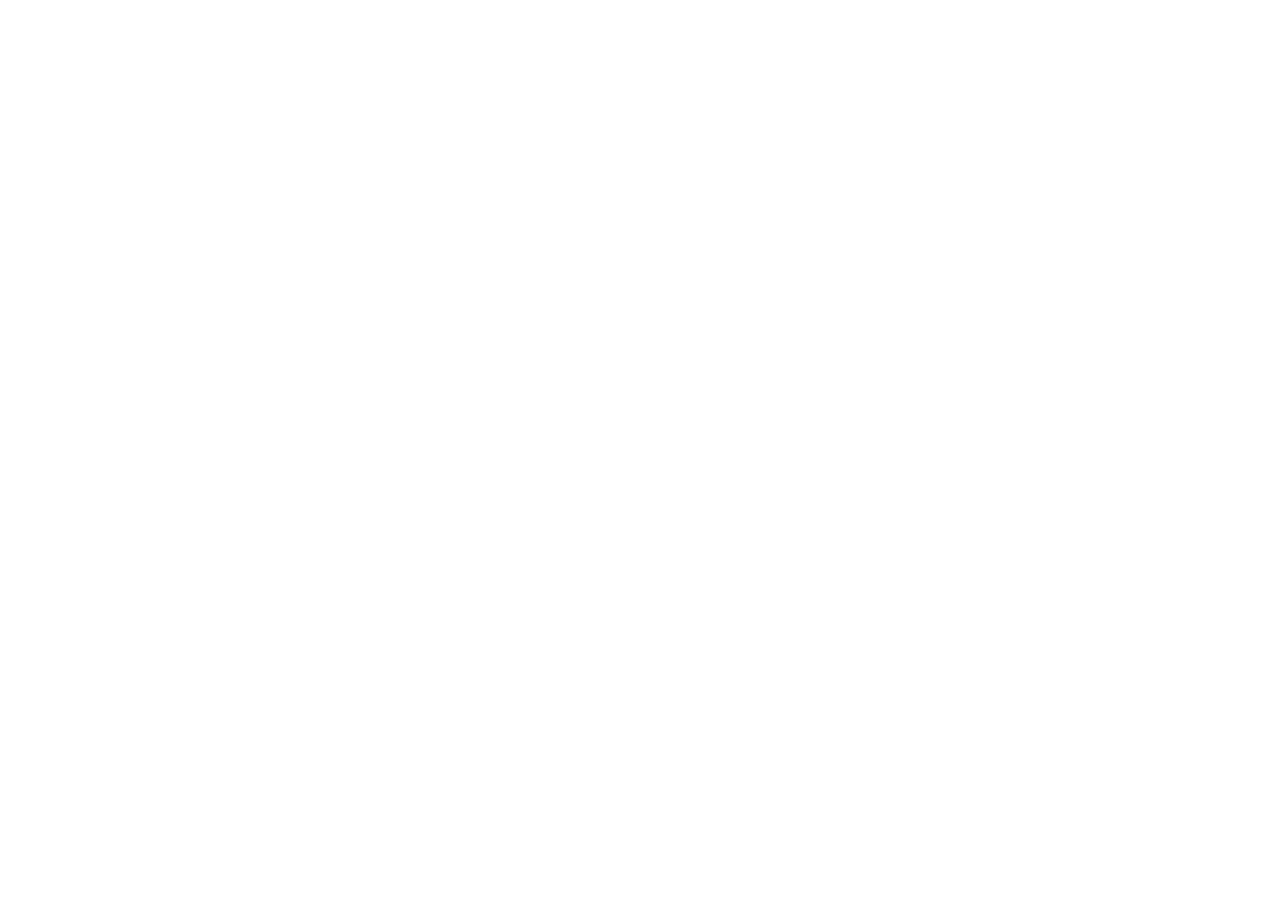
==== index.html @ 307e4140 "Add files via upload" ====
<!doctype html>
<html lang="zh-CN">
  <head>
    <meta charset="UTF-8" />
    <meta name="viewport" content="width=device-width, initial-scale=1.0" />
    <title>coder-app-name</title>
    <link rel="stylesheet" href="style.css">
    <link
      href="https://cdnjs.cloudflare.com/ajax/libs/font-awesome/6.4.0/css/all.min.css"
    />
    <style>
      /* 内联样式确保主题色立即生效，避免闪烁 */
      html,
      body {
        margin: 0;
        padding: 0;
        width: 100%;
        height: 100%;
      }
      html.light,
      html.light body {
        background-color: #ffffff !important;
        color: #000000;
      }
      html.dark,
      html.dark body {
        background-color: #1a1a1a !important;
        color: #ffffff;
      }
    </style>
    <script>
    
      (function () {
        const isInIframe = window.self !== window.top;

        function applyThemeToDOM(theme) {
          document.documentElement.classList.remove("light", "dark");
          document.documentElement.classList.add(theme);
          document.documentElement.setAttribute("data-theme", theme);
        }

        if (isInIframe) {
          // 监听父窗口主动推送的主题消息
          window.addEventListener("message", function (event) {
            if (event.data && typeof event.data.theme === "string") {
              const theme = event.data.theme;
              if (theme === "light" || theme === "dark") {
                applyThemeToDOM(theme);
              }
            }
          });
        } else {
          // 非 iframe 环境，使用默认 light 主题
          applyThemeToDOM("light");
        }
      })();
    </script>
      <script>
      (function () {
        if (window.self === window.top) return;
        var reported = {};
        window.addEventListener("error", function (event) {
          // 资源加载失败的 error 事件没有 message，此处仅上报 JS 运行时错误
          if (!event || !event.message) return;
          var key =
            event.message + "|" + (event.filename || "") + "|" + (event.lineno || 0);
          if (reported[key]) return; // 相同错误只上报一次，避免渲染循环刷屏
          reported[key] = true;
          try {
            window.parent.postMessage(
              {
                type: "sandbox-runtime-error",
                payload: {
                  message: String(event.message).slice(0, 500),
                  filename: event.filename || "",
                  lineno: event.lineno || 0,
                  colno: event.colno || 0,
                  stack:
                    event.error && event.error.stack
                      ? String(event.error.stack).slice(0, 2000)
                      : ""
                }
              },
              "*"
            );
          } catch (e) {
            /* 上报失败不影响页面运行 */
          }
        });
      })();
    </script>
  </head>
  <body>
    <div id="root"></div>
    <script type="module" src="/src/main.jsx"></script>
    <script src="java.js"></script>
  </body>
</html>
---- style.css ----
@import "tailwindcss";


+++ src/index.css (修改后)
@import "tailwindcss";

@layer base {
  :root {
    --color-primary: #1b5e20;
    --color-primary-light: #4caf50;
    --color-gold: #d4a843;
    --color-gold-light: #f0d78c;
  }
}

@layer components {
  .progress-ring-circle {
    transition: stroke-dashoffset 0.35s;
    transform: rotate(-90deg);
    transform-origin: 50% 50%;
  }

  .counter-btn {
    @apply relative overflow-hidden;
  }

  .counter-btn::after {
    content: '';
    @apply absolute inset-0 bg-white opacity-0 transition-opacity duration-200;
  }

  .counter-btn:active::after {
    @apply opacity-20;
  }

  .fade-in {
    animation: fadeIn 0.3s ease-in-out;
  }

  .slide-up {
    animation: slideUp 0.4s ease-out;
  }

  .pulse-glow {
    animation: pulseGlow 2s ease-in-out infinite;
  }

  .breathe {
    animation: breathe 4s ease-in-out infinite;
  }
}

@keyframes fadeIn {
  from { opacity: 0; }
  to { opacity: 1; }
}

@keyframes slideUp {
  from { opacity: 0; transform: translateY(20px); }
  to { opacity: 1; transform: translateY(0); }
}

@keyframes pulseGlow {
  0%, 100% { box-shadow: 0 0 20px rgba(76, 175, 80, 0.3); }
  50% { box-shadow: 0 0 40px rgba(76, 175, 80, 0.6); }
}

@keyframes breathe {
  0%, 100% { opacity: 0.4; transform: scale(1); }
  50% { opacity: 0.8; transform: scale(1.05); }
}

/* Custom scrollbar */
::-webkit-scrollbar {
  width: 6px;
}

::-webkit-scrollbar-track {
  background: transparent;
}

::-webkit-scrollbar-thumb {
  background: #4caf50;
  border-radius: 3px;
}

/* Smooth scroll */
html {
  scroll-behavior: smooth;
}

body {
  font-family: 'Segoe UI', Tahoma, Geneva, Verdana, sans-serif;
}
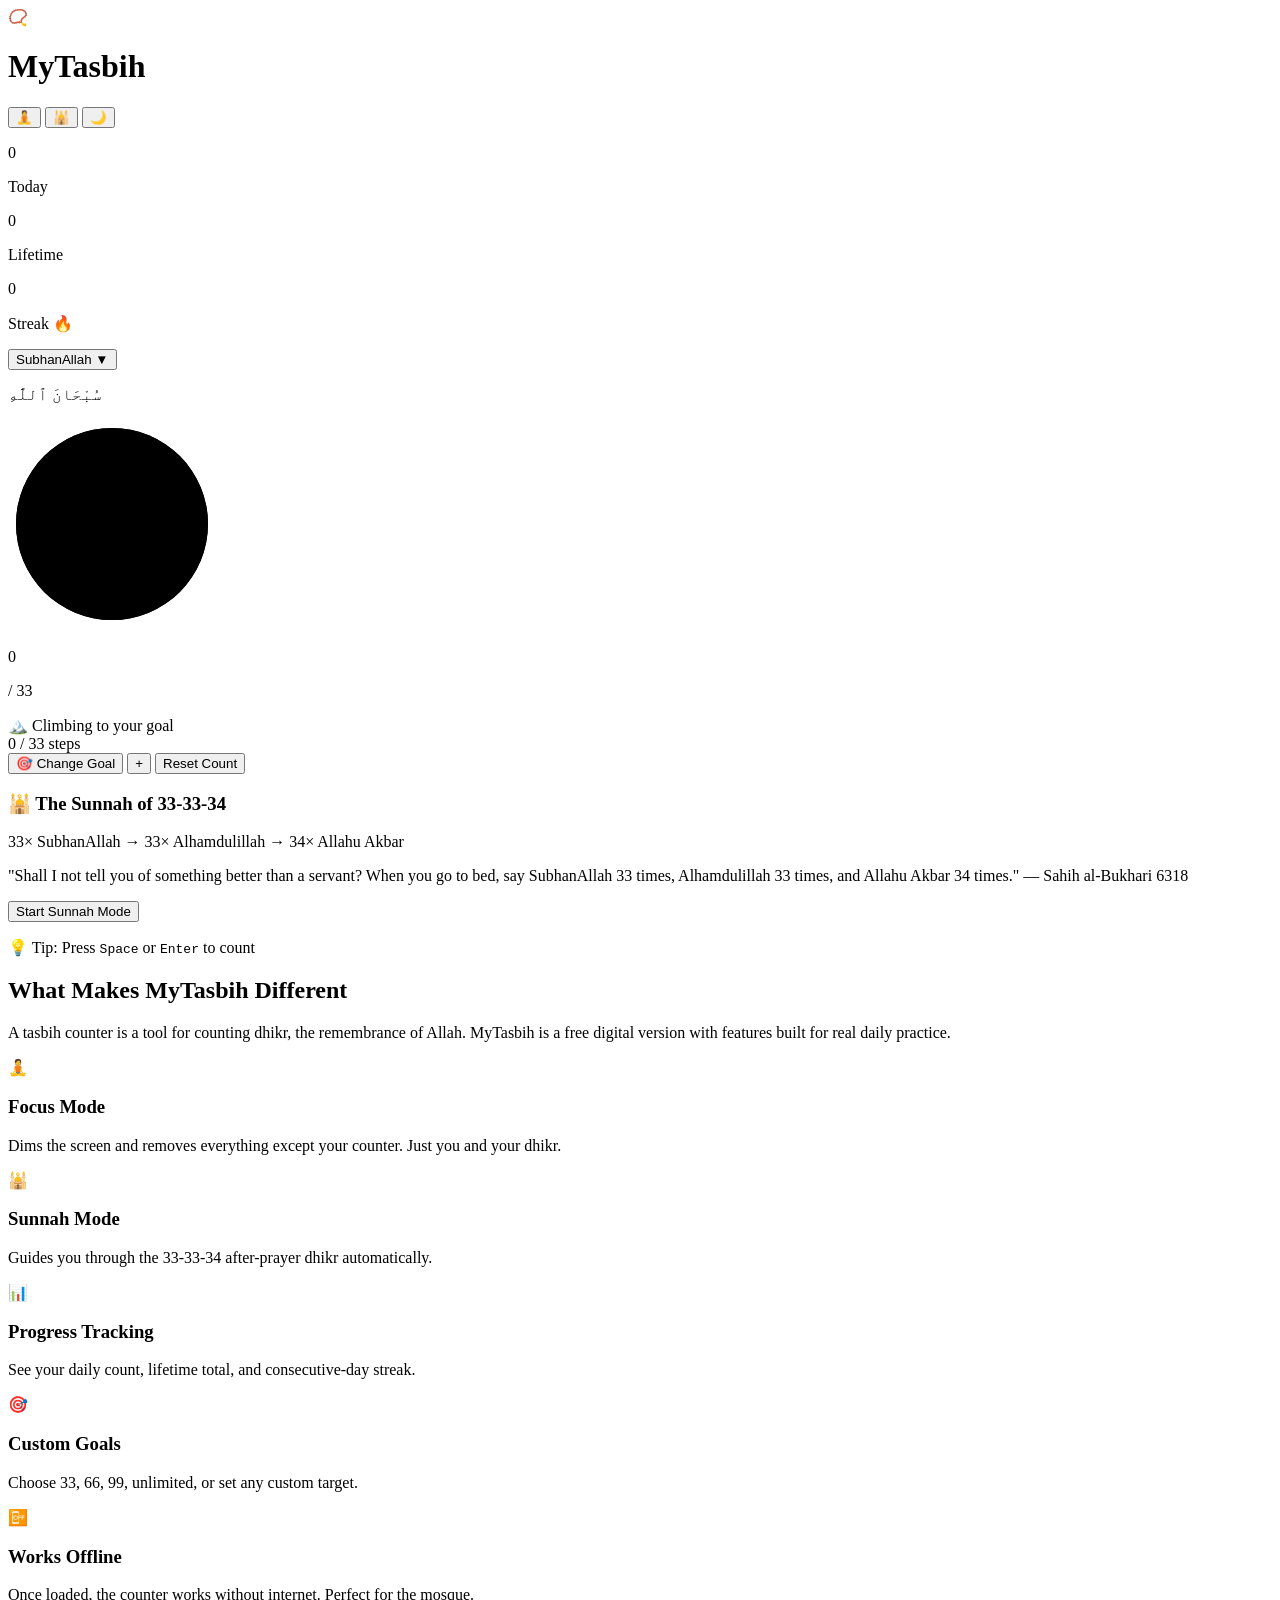
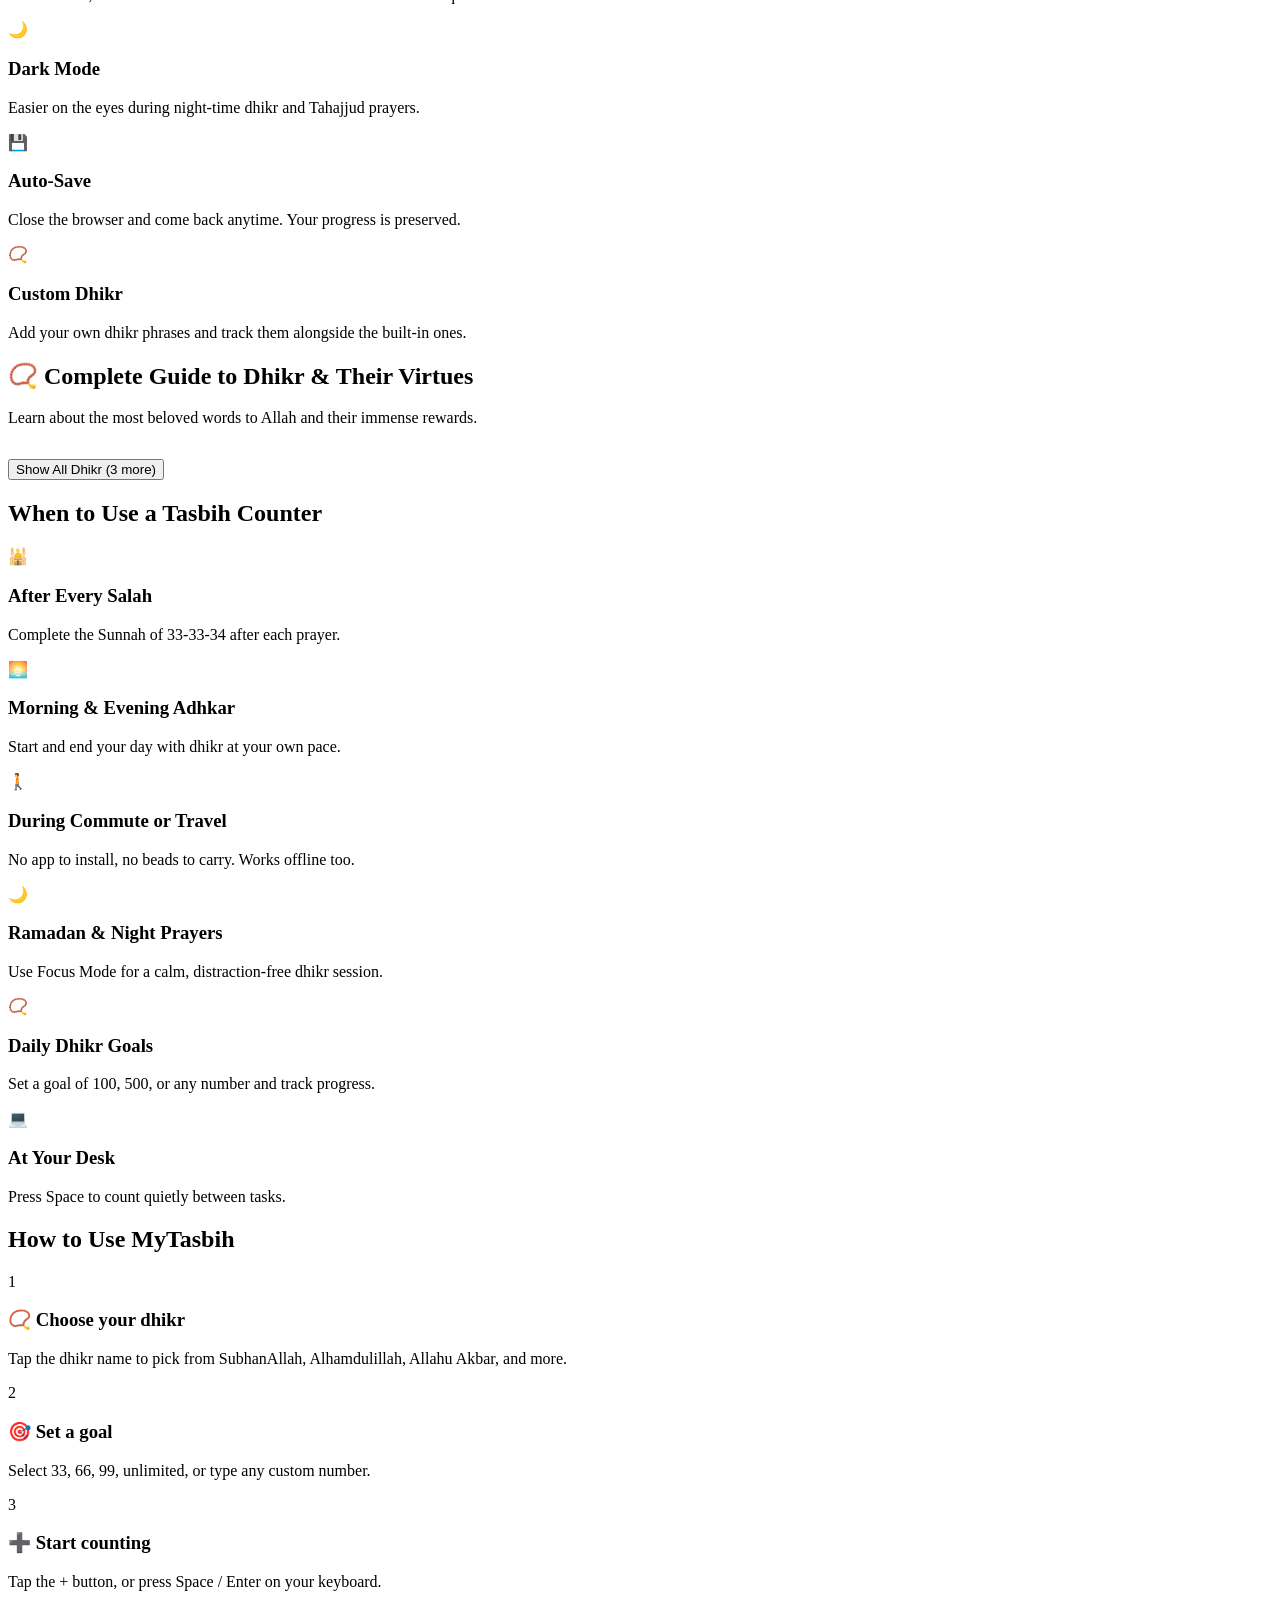
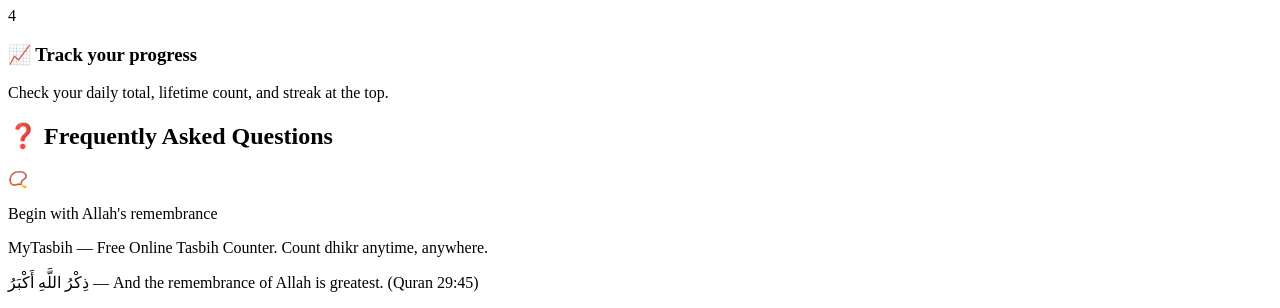
==== commit 9d079916: "Update index.html" ====
--- a/index.html
+++ b/index.html
@@ -1,98 +1,367 @@
-<!doctype html>
-<html lang="zh-CN">
-  <head>
-    <meta charset="UTF-8" />
-    <meta name="viewport" content="width=device-width, initial-scale=1.0" />
-    <title>coder-app-name</title>
-    <link rel="stylesheet" href="style.css">
-    <link
-      href="https://cdnjs.cloudflare.com/ajax/libs/font-awesome/6.4.0/css/all.min.css"
-    />
-    <style>
-      /* 内联样式确保主题色立即生效，避免闪烁 */
-      html,
-      body {
-        margin: 0;
-        padding: 0;
-        width: 100%;
-        height: 100%;
-      }
-      html.light,
-      html.light body {
-        background-color: #ffffff !important;
-        color: #000000;
-      }
-      html.dark,
-      html.dark body {
-        background-color: #1a1a1a !important;
-        color: #ffffff;
-      }
-    </style>
-    <script>
-    
-      (function () {
-        const isInIframe = window.self !== window.top;
-
-        function applyThemeToDOM(theme) {
-          document.documentElement.classList.remove("light", "dark");
-          document.documentElement.classList.add(theme);
-          document.documentElement.setAttribute("data-theme", theme);
-        }
-
-        if (isInIframe) {
-          // 监听父窗口主动推送的主题消息
-          window.addEventListener("message", function (event) {
-            if (event.data && typeof event.data.theme === "string") {
-              const theme = event.data.theme;
-              if (theme === "light" || theme === "dark") {
-                applyThemeToDOM(theme);
-              }
-            }
-          });
-        } else {
-          // 非 iframe 环境，使用默认 light 主题
-          applyThemeToDOM("light");
-        }
-      })();
-    </script>
-      <script>
-      (function () {
-        if (window.self === window.top) return;
-        var reported = {};
-        window.addEventListener("error", function (event) {
-          // 资源加载失败的 error 事件没有 message，此处仅上报 JS 运行时错误
-          if (!event || !event.message) return;
-          var key =
-            event.message + "|" + (event.filename || "") + "|" + (event.lineno || 0);
-          if (reported[key]) return; // 相同错误只上报一次，避免渲染循环刷屏
-          reported[key] = true;
-          try {
-            window.parent.postMessage(
-              {
-                type: "sandbox-runtime-error",
-                payload: {
-                  message: String(event.message).slice(0, 500),
-                  filename: event.filename || "",
-                  lineno: event.lineno || 0,
-                  colno: event.colno || 0,
-                  stack:
-                    event.error && event.error.stack
-                      ? String(event.error.stack).slice(0, 2000)
-                      : ""
-                }
-              },
-              "*"
-            );
-          } catch (e) {
-            /* 上报失败不影响页面运行 */
-          }
-        });
-      })();
-    </script>
-  </head>
-  <body>
-    <div id="root"></div>
-    <script type="module" src="/src/main.jsx"></script>
-    <script src="java.js"></script>
-  </body>
-</html>+<!DOCTYPE html>
+<html lang="en">
+<head>
+  <meta charset="UTF-8" />
+  <meta name="viewport" content="width=device-width, initial-scale=1.0" />
+  <title>MyTasbih - Free Online Tasbih Counter</title>
+  <link rel="stylesheet" href="styles.css" />
+  <link rel="preconnect" href="https://fonts.googleapis.com">
+  <link href="https://fonts.googleapis.com/css2?family=Amiri:wght@400;700&display=swap" rel="stylesheet">
+</head>
+<body>
+  <!-- Header -->
+  <header class="header">
+    <div class="header-inner">
+      <div class="logo">
+        <span class="logo-icon">📿</span>
+        <h1>MyTasbih</h1>
+      </div>
+      <div class="header-actions">
+        <button id="focusModeBtn" class="icon-btn" title="Focus Mode">🧘</button>
+        <button id="sunnahModeBtn" class="icon-btn" title="Sunnah Mode">🕌</button>
+        <button id="darkModeBtn" class="icon-btn" title="Toggle Dark Mode">🌙</button>
+      </div>
+    </div>
+  </header>
+
+  <!-- Main Counter -->
+  <main class="main-counter">
+    <!-- Stats Bar -->
+    <div class="stats-bar">
+      <div class="stat-card stat-today">
+        <p class="stat-value" id="todayCount">0</p>
+        <p class="stat-label">Today</p>
+      </div>
+      <div class="stat-card stat-lifetime">
+        <p class="stat-value" id="lifetimeCount">0</p>
+        <p class="stat-label">Lifetime</p>
+      </div>
+      <div class="stat-card stat-streak">
+        <p class="stat-value" id="streakCount">0</p>
+        <p class="stat-label">Streak 🔥</p>
+      </div>
+    </div>
+
+    <!-- Counter Display -->
+    <div class="counter-section">
+      <!-- Dhikr Selector -->
+      <button id="dhikrSelectorBtn" class="dhikr-selector-btn">
+        <span id="currentDhikrName">SubhanAllah</span>
+        <span class="dropdown-arrow">▼</span>
+      </button>
+
+      <!-- Arabic Text -->
+      <p class="arabic-text" id="arabicText">سُبْحَانَ ٱللَّٰهِ</p>
+
+      <!-- Progress Ring + Count -->
+      <div class="counter-ring-container">
+        <svg class="progress-ring" width="208" height="208">
+          <circle class="progress-ring-bg" cx="104" cy="104" r="96" />
+          <circle class="progress-ring-fill" id="progressRing" cx="104" cy="104" r="96" />
+        </svg>
+        <div class="counter-display">
+          <p class="count-number" id="countNumber">0</p>
+          <p class="count-goal" id="countGoal">/ 33</p>
+        </div>
+      </div>
+
+      <!-- Staircase Climbing Animation -->
+      <div class="staircase-container" id="staircaseContainer">
+        <div class="staircase-label">🏔️ Climbing to your goal</div>
+        <div class="staircase-scene">
+          <!-- Sky gradient background -->
+          <div class="staircase-sky"></div>
+
+          <!-- Mosque at the top -->
+          <div class="staircase-mosque" id="staircaseMosque">
+            <div class="mosque-dome"></div>
+            <div class="mosque-body"></div>
+            <div class="mosque-door"></div>
+          </div>
+
+          <!-- Stairs will be generated by JS -->
+          <div class="staircase-steps" id="staircaseSteps"></div>
+
+          <!-- Climber character (Muslim person) -->
+          <div class="staircase-climber" id="staircaseClimber">
+            <!-- Head with kufi (cap) -->
+            <div class="climber-head">
+              <div class="climber-kufi"></div>
+              <div class="climber-face"></div>
+            </div>
+            <!-- Thobe (long robe) -->
+            <div class="climber-thobe"></div>
+            <!-- Arms -->
+            <div class="climber-arm left"></div>
+            <div class="climber-arm right"></div>
+            <!-- Legs -->
+            <div class="climber-leg left"></div>
+            <div class="climber-leg right"></div>
+          </div>
+
+          <!-- Celebration particles -->
+          <div class="celebration-particles" id="celebrationParticles"></div>
+        </div>
+        <div class="staircase-progress-text" id="staircaseProgressText">0 / 33 steps</div>
+      </div>
+
+      <!-- Goal Selector -->
+      <button id="goalSelectorBtn" class="goal-btn">🎯 Change Goal</button>
+      <div class="goal-options" id="goalOptions" style="display:none;">
+        <button class="goal-option" data-goal="33">33</button>
+        <button class="goal-option" data-goal="66">66</button>
+        <button class="goal-option" data-goal="99">99</button>
+        <button class="goal-option" data-goal="0">∞ Unlimited</button>
+        <div class="custom-goal">
+          <input type="number" id="customGoalInput" placeholder="Custom" min="1" />
+          <button id="setCustomGoalBtn">Set</button>
+        </div>
+      </div>
+
+      <!-- Count Button -->
+      <button id="countBtn" class="count-button">+</button>
+
+      <!-- Reset -->
+      <button id="resetBtn" class="reset-btn">Reset Count</button>
+    </div>
+
+    <!-- Sunnah Mode Card -->
+    <div class="sunnah-card">
+      <h3>🕌 The Sunnah of 33-33-34</h3>
+      <div class="sunnah-steps">
+        <span class="sunnah-step">33× SubhanAllah</span>
+        <span>→</span>
+        <span class="sunnah-step">33× Alhamdulillah</span>
+        <span>→</span>
+        <span class="sunnah-step">34× Allahu Akbar</span>
+      </div>
+      <p class="sunnah-hadith">
+        "Shall I not tell you of something better than a servant? When you go to bed, say SubhanAllah 33 times, Alhamdulillah 33 times, and Allahu Akbar 34 times." — Sahih al-Bukhari 6318
+      </p>
+      <button id="startSunnahBtn" class="sunnah-start-btn">Start Sunnah Mode</button>
+    </div>
+
+    <!-- Keyboard Hint -->
+    <p class="keyboard-hint">💡 Tip: Press <kbd>Space</kbd> or <kbd>Enter</kbd> to count</p>
+  </main>
+
+  <!-- Features Section -->
+  <section class="features-section">
+    <div class="section-inner">
+      <h2 class="section-title">What Makes MyTasbih Different</h2>
+      <p class="section-subtitle">A tasbih counter is a tool for counting dhikr, the remembrance of Allah. MyTasbih is a free digital version with features built for real daily practice.</p>
+      <div class="features-grid">
+        <div class="feature-card">
+          <div class="feature-icon">🧘</div>
+          <h3>Focus Mode</h3>
+          <p>Dims the screen and removes everything except your counter. Just you and your dhikr.</p>
+        </div>
+        <div class="feature-card">
+          <div class="feature-icon">🕌</div>
+          <h3>Sunnah Mode</h3>
+          <p>Guides you through the 33-33-34 after-prayer dhikr automatically.</p>
+        </div>
+        <div class="feature-card">
+          <div class="feature-icon">📊</div>
+          <h3>Progress Tracking</h3>
+          <p>See your daily count, lifetime total, and consecutive-day streak.</p>
+        </div>
+        <div class="feature-card">
+          <div class="feature-icon">🎯</div>
+          <h3>Custom Goals</h3>
+          <p>Choose 33, 66, 99, unlimited, or set any custom target.</p>
+        </div>
+        <div class="feature-card">
+          <div class="feature-icon">📴</div>
+          <h3>Works Offline</h3>
+          <p>Once loaded, the counter works without internet. Perfect for the mosque.</p>
+        </div>
+        <div class="feature-card">
+          <div class="feature-icon">🌙</div>
+          <h3>Dark Mode</h3>
+          <p>Easier on the eyes during night-time dhikr and Tahajjud prayers.</p>
+        </div>
+        <div class="feature-card">
+          <div class="feature-icon">💾</div>
+          <h3>Auto-Save</h3>
+          <p>Close the browser and come back anytime. Your progress is preserved.</p>
+        </div>
+        <div class="feature-card">
+          <div class="feature-icon">📿</div>
+          <h3>Custom Dhikr</h3>
+          <p>Add your own dhikr phrases and track them alongside the built-in ones.</p>
+        </div>
+      </div>
+    </div>
+  </section>
+
+  <!-- Dhikr Guide Section -->
+  <section class="guide-section">
+    <div class="section-inner">
+      <h2 class="section-title">📿 Complete Guide to Dhikr & Their Virtues</h2>
+      <p class="section-subtitle">Learn about the most beloved words to Allah and their immense rewards.</p>
+      <div class="guide-list" id="guideList"></div>
+      <div class="text-center" style="margin-top:2rem;">
+        <button id="showAllDhikrBtn" class="btn-primary">Show All Dhikr (3 more)</button>
+      </div>
+    </div>
+  </section>
+
+  <!-- When to Use Section -->
+  <section class="when-section">
+    <div class="section-inner">
+      <h2 class="section-title">When to Use a Tasbih Counter</h2>
+      <div class="when-grid">
+        <div class="when-card">
+          <div class="when-icon">🕌</div>
+          <h3>After Every Salah</h3>
+          <p>Complete the Sunnah of 33-33-34 after each prayer.</p>
+        </div>
+        <div class="when-card">
+          <div class="when-icon">🌅</div>
+          <h3>Morning & Evening Adhkar</h3>
+          <p>Start and end your day with dhikr at your own pace.</p>
+        </div>
+        <div class="when-card">
+          <div class="when-icon">🚶</div>
+          <h3>During Commute or Travel</h3>
+          <p>No app to install, no beads to carry. Works offline too.</p>
+        </div>
+        <div class="when-card">
+          <div class="when-icon">🌙</div>
+          <h3>Ramadan & Night Prayers</h3>
+          <p>Use Focus Mode for a calm, distraction-free dhikr session.</p>
+        </div>
+        <div class="when-card">
+          <div class="when-icon">📿</div>
+          <h3>Daily Dhikr Goals</h3>
+          <p>Set a goal of 100, 500, or any number and track progress.</p>
+        </div>
+        <div class="when-card">
+          <div class="when-icon">💻</div>
+          <h3>At Your Desk</h3>
+          <p>Press Space to count quietly between tasks.</p>
+        </div>
+      </div>
+    </div>
+  </section>
+
+  <!-- How to Use Section -->
+  <section class="howto-section">
+    <div class="section-inner">
+      <h2 class="section-title">How to Use MyTasbih</h2>
+      <div class="howto-grid">
+        <div class="howto-step">
+          <div class="step-number">1</div>
+          <div>
+            <h3>📿 Choose your dhikr</h3>
+            <p>Tap the dhikr name to pick from SubhanAllah, Alhamdulillah, Allahu Akbar, and more.</p>
+          </div>
+        </div>
+        <div class="howto-step">
+          <div class="step-number">2</div>
+          <div>
+            <h3>🎯 Set a goal</h3>
+            <p>Select 33, 66, 99, unlimited, or type any custom number.</p>
+          </div>
+        </div>
+        <div class="howto-step">
+          <div class="step-number">3</div>
+          <div>
+            <h3>➕ Start counting</h3>
+            <p>Tap the + button, or press Space / Enter on your keyboard.</p>
+          </div>
+        </div>
+        <div class="howto-step">
+          <div class="step-number">4</div>
+          <div>
+            <h3>📈 Track your progress</h3>
+            <p>Check your daily total, lifetime count, and streak at the top.</p>
+          </div>
+        </div>
+      </div>
+    </div>
+  </section>
+
+  <!-- FAQ Section -->
+  <section class="faq-section">
+    <div class="section-inner">
+      <h2 class="section-title">❓ Frequently Asked Questions</h2>
+      <div class="faq-list" id="faqList"></div>
+    </div>
+  </section>
+
+  <!-- Footer -->
+  <footer class="footer">
+    <div class="footer-inner">
+      <p class="footer-icon">📿</p>
+      <p class="footer-tagline">Begin with Allah's remembrance</p>
+      <p class="footer-desc">MyTasbih — Free Online Tasbih Counter. Count dhikr anytime, anywhere.</p>
+      <p class="footer-ayah">ذِكْرُ اللَّهِ أَكْبَرُ — And the remembrance of Allah is greatest. (Quran 29:45)</p>
+    </div>
+  </footer>
+
+  <!-- Dhikr Selector Modal -->
+  <div class="modal-overlay" id="dhikrModal" style="display:none;">
+    <div class="modal-content">
+      <div class="modal-header">
+        <h3>Select Dhikr</h3>
+        <button class="modal-close" id="closeDhikrModal">✕</button>
+      </div>
+      <div id="dhikrModalBody">
+        <button class="add-custom-btn" id="showAddCustomBtn">+ Add Custom Dhikr</button>
+        <div class="dhikr-list" id="dhikrList"></div>
+      </div>
+      <div id="addCustomForm" style="display:none;">
+        <h4>Add Custom Dhikr</h4>
+        <input type="text" id="customDhikrName" placeholder="Dhikr Name" class="modal-input" />
+        <input type="text" id="customDhikrArabic" placeholder="Arabic Text (Optional)" class="modal-input" dir="rtl" />
+        <div class="modal-actions">
+          <button id="cancelCustomBtn" class="btn-secondary">Cancel</button>
+          <button id="saveCustomBtn" class="btn-primary">Save</button>
+        </div>
+      </div>
+    </div>
+  </div>
+
+  <!-- Focus Mode Overlay -->
+  <div class="focus-overlay" id="focusOverlay" style="display:none;">
+    <button class="focus-close" id="closeFocusBtn">✕</button>
+    <p class="focus-bismillah breathe">بِسْمِ اللَّهِ الرَّحْمَٰنِ الرَّحِيمِ</p>
+    <p class="focus-arabic" id="focusArabic">سُبْحَانَ ٱللَّٰهِ</p>
+    <p class="focus-name" id="focusName">SubhanAllah</p>
+    <p class="focus-count" id="focusCount">0</p>
+    <p class="focus-hint breathe">Tap anywhere to count...</p>
+  </div>
+
+  <!-- Sunnah Mode Modal -->
+  <div class="modal-overlay" id="sunnahModal" style="display:none;">
+    <div class="modal-content sunnah-modal-content">
+      <div class="modal-header">
+        <h3>Sunnah Mode</h3>
+        <button class="modal-close" id="closeSunnahModal">✕</button>
+      </div>
+      <div id="sunnahContent">
+        <div class="sunnah-indicators" id="sunnahIndicators"></div>
+        <div class="sunnah-current">
+          <p class="sunnah-arabic" id="sunnahArabic"></p>
+          <p class="sunnah-label" id="sunnahLabel"></p>
+        </div>
+        <div class="sunnah-counter">
+          <span id="sunnahCount">0</span>
+          <span id="sunnahGoalDisplay">/ 33</span>
+        </div>
+        <button class="sunnah-tap-btn" id="sunnahTapBtn">Tap to Count</button>
+      </div>
+      <div id="sunnahComplete" style="display:none;" class="text-center">
+        <div class="complete-icon">🤲</div>
+        <h3>MashaAllah!</h3>
+        <p>You've completed the Sunnah dhikr after prayer.</p>
+        <button class="btn-primary" id="closeSunnahComplete">Close</button>
+      </div>
+    </div>
+  </div>
+
+  <script src="script.js"></script>
+</body>
+</html>
